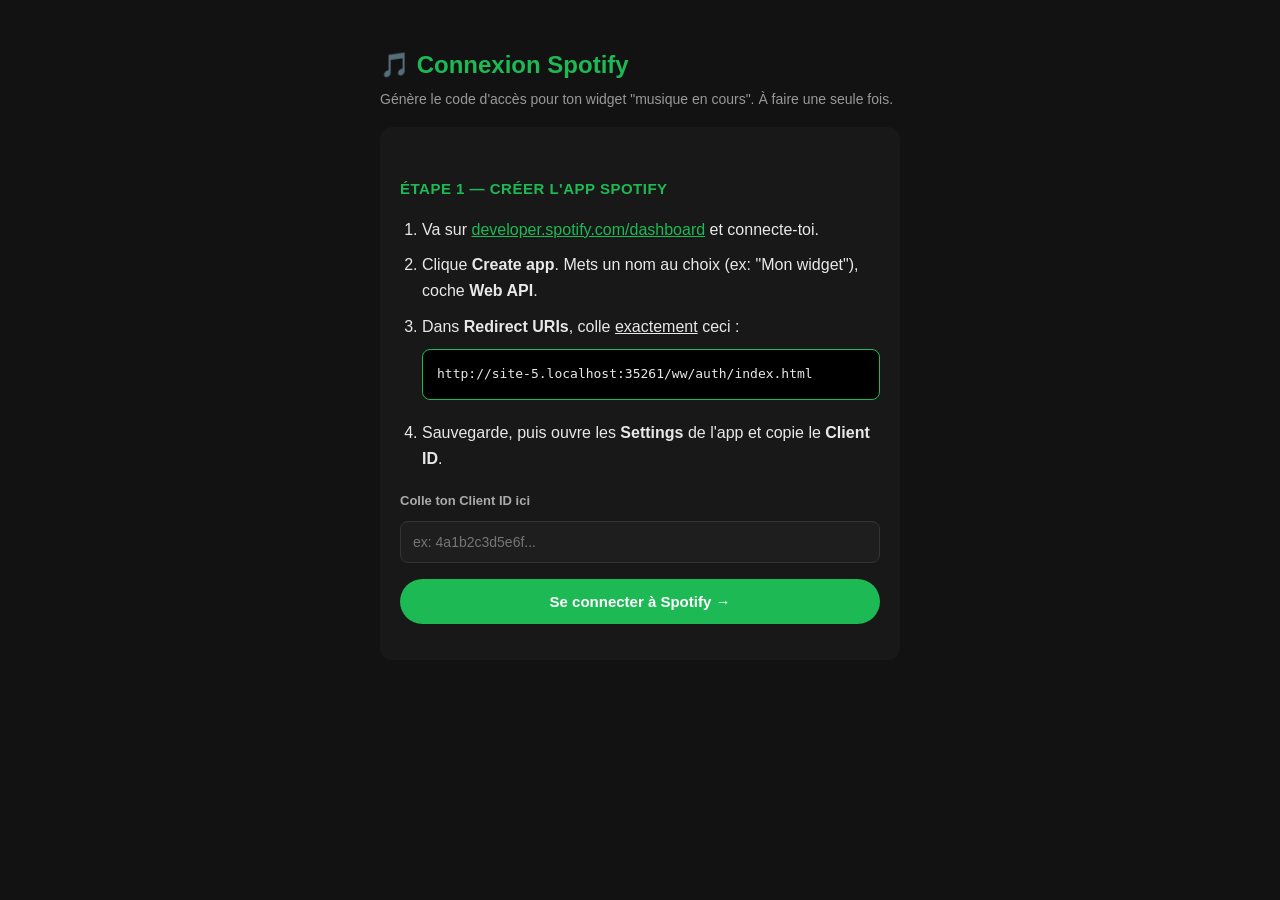
==== ww/auth/index.html @ da1f326f "ww" ====
<!DOCTYPE html>
<html lang="fr">
<head>
<meta charset="UTF-8">
<meta name="viewport" content="width=device-width, initial-scale=1.0">
<title>Connexion Spotify — Widget Musique</title>
<style>
  * { box-sizing: border-box; }
  body {
    font-family: -apple-system, "Segoe UI", Roboto, sans-serif;
    max-width: 560px;
    margin: 0 auto;
    padding: 30px 20px 60px;
    background: #121212;
    color: #e8e8e8;
    line-height: 1.6;
  }
  h1 { color: #1db954; font-size: 24px; margin-bottom: 4px; }
  .sub { color: #999; margin-top: 0; font-size: 14px; }
  h2 { font-size: 15px; margin-top: 30px; color: #1db954; text-transform: uppercase; letter-spacing: 0.5px; }
  input {
    width: 100%;
    padding: 12px;
    margin: 8px 0 16px;
    border-radius: 8px;
    border: 1px solid #333;
    background: #1e1e1e;
    color: #fff;
    font-size: 14px;
  }
  input:focus { outline: none; border-color: #1db954; }
  button {
    background: #1db954;
    color: #fff;
    border: none;
    padding: 14px 24px;
    border-radius: 999px;
    font-size: 15px;
    font-weight: 600;
    cursor: pointer;
    width: 100%;
  }
  button:hover { background: #1ed760; }
  button:disabled { background: #333; cursor: not-allowed; }
  .box {
    background: #000;
    border: 1px solid #1db954;
    border-radius: 8px;
    padding: 14px;
    margin: 10px 0 20px;
    word-break: break-all;
    font-family: monospace;
    font-size: 13px;
    position: relative;
  }
  .copy-btn {
    background: #1db954; color:#000; border:none; border-radius:6px;
    padding:6px 12px; font-size:12px; font-weight:700; cursor:pointer;
    width:auto; margin-top:8px;
  }
  .ok { color: #1db954; font-weight: 600; }
  .err { color: #ff5c5c; }
  code { background: #2a2a2a; padding: 2px 7px; border-radius: 4px; font-size: 13px; color:#1ed760; }
  ol { padding-left: 22px; }
  ol li { margin-bottom: 10px; }
  .step { display: none; }
  .step.active { display: block; }
  label { font-size: 13px; color: #aaa; font-weight: 600; }
  .hint { font-size: 13px; color: #888; margin-top: -8px; }
  .card { background:#181818; border-radius:12px; padding:20px; margin-top:16px; }
</style>
</head>
<body>

<h1>🎵 Connexion Spotify</h1>
<p class="sub">Génère le code d'accès pour ton widget "musique en cours". À faire une seule fois.</p>

<!-- ÉTAPE 1 -->
<div id="step1" class="step active">
  <div class="card">
    <h2>Étape 1 — Créer l'app Spotify</h2>
    <ol>
      <li>Va sur <a href="https://developer.spotify.com/dashboard" target="_blank" style="color:#1db954">developer.spotify.com/dashboard</a> et connecte-toi.</li>
      <li>Clique <strong>Create app</strong>. Mets un nom au choix (ex: "Mon widget"), coche <strong>Web API</strong>.</li>
      <li>Dans <strong>Redirect URIs</strong>, colle <u>exactement</u> ceci :
        <div class="box" id="redirect-uri-display"></div>
      </li>
      <li>Sauvegarde, puis ouvre les <strong>Settings</strong> de l'app et copie le <strong>Client ID</strong>.</li>
    </ol>

    <label>Colle ton Client ID ici</label>
    <input type="text" id="clientId" placeholder="ex: 4a1b2c3d5e6f..." autocomplete="off">
    <button onclick="startAuth()">Se connecter à Spotify →</button>
    <p id="err1" class="err"></p>
  </div>
</div>

<!-- ÉTAPE 2 -->
<div id="step2" class="step">
  <div class="card">
    <h2>Étape 2 — Ton code d'accès</h2>
    <div id="result"></div>
  </div>
</div>

<script>
const REDIRECT_URI = window.location.origin + window.location.pathname;
const SCOPES = "user-read-currently-playing user-read-playback-state";
const AUTH_ENDPOINT = "https://accounts.spotify.com/authorize";
const TOKEN_ENDPOINT = "https://accounts.spotify.com/api/token";

document.getElementById("redirect-uri-display").textContent = REDIRECT_URI;

function randomString(len) {
  const chars = "ABCDEFGHIJKLMNOPQRSTUVWXYZabcdefghijklmnopqrstuvwxyz0123456789-._~";
  let s = "";
  const arr = new Uint8Array(len);
  crypto.getRandomValues(arr);
  arr.forEach(v => s += chars[v % chars.length]);
  return s;
}
async function sha256(plain) {
  return await crypto.subtle.digest("SHA-256", new TextEncoder().encode(plain));
}
function base64url(buffer) {
  let str = "";
  new Uint8Array(buffer).forEach(b => str += String.fromCharCode(b));
  return btoa(str).replace(/\+/g, "-").replace(/\//g, "_").replace(/=+$/, "");
}

async function startAuth() {
  const clientId = document.getElementById("clientId").value.trim();
  if (!clientId) { document.getElementById("err1").textContent = "Colle ton Client ID d'abord."; return; }

  const verifier = randomString(64);
  const challenge = base64url(await sha256(verifier));
  localStorage.setItem("pkce_verifier", verifier);
  localStorage.setItem("client_id", clientId);

  const params = new URLSearchParams({
    client_id: clientId,
    response_type: "code",
    redirect_uri: REDIRECT_URI,
    scope: SCOPES,
    code_challenge_method: "S256",
    code_challenge: challenge,
  });
  window.location.href = AUTH_ENDPOINT + "?" + params.toString();
}

async function handleRedirect() {
  const params = new URLSearchParams(window.location.search);
  const code = params.get("code");
  const error = params.get("error");
  if (error) { showStep2(); showResult(false, "Autorisation refusée : " + error); return; }
  if (!code) return;

  showStep2();
  document.getElementById("result").innerHTML = "<p>⏳ Échange en cours...</p>";

  const verifier = localStorage.getItem("pkce_verifier");
  const clientId = localStorage.getItem("client_id");

  try {
    const res = await fetch(TOKEN_ENDPOINT, {
      method: "POST",
      headers: { "Content-Type": "application/x-www-form-urlencoded" },
      body: new URLSearchParams({
        client_id: clientId,
        grant_type: "authorization_code",
        code: code,
        redirect_uri: REDIRECT_URI,
        code_verifier: verifier,
      }),
    });
    const data = await res.json();
    if (data.refresh_token) showResult(true, data.refresh_token, clientId);
    else showResult(false, "Réponse Spotify : " + JSON.stringify(data));
  } catch (e) {
    showResult(false, "Erreur réseau : " + e.message);
  }
  window.history.replaceState({}, document.title, REDIRECT_URI);
}

function showStep2() {
  document.getElementById("step1").classList.remove("active");
  document.getElementById("step2").classList.add("active");
}

function showResult(ok, content, clientId) {
  const el = document.getElementById("result");
  if (ok) {
    el.innerHTML = `
      <p class="ok">✅ Connexion réussie ! Copie ces deux valeurs dans les Fields du widget StreamElements :</p>
      <label>Client ID</label>
      <div class="box" id="ci">${clientId}</div>
      <button class="copy-btn" onclick="copyText('${clientId}')">Copier le Client ID</button>
      <label style="display:block; margin-top:16px;">Refresh Token</label>
      <div class="box" id="rt">${content}</div>
      <button class="copy-btn" onclick="copyText('${content}')">Copier le Refresh Token</button>
      <p class="hint" style="margin-top:20px;">🔒 Garde ces valeurs privées, ne partage pas cette page ni l'URL de ton overlay publiquement.</p>
    `;
  } else {
    el.innerHTML = `<p class="err">❌ ${content}</p>
      <p class="hint">Vérifie que la Redirect URI dans le dashboard Spotify correspond EXACTEMENT à :</p>
      <div class="box">${REDIRECT_URI}</div>
      <button class="copy-btn" onclick="location.href=REDIRECT_URI">Réessayer</button>`;
  }
}

function copyText(t) {
  navigator.clipboard.writeText(t).then(() => alert("Copié !"));
}

handleRedirect();
</script>

</body>
</html>
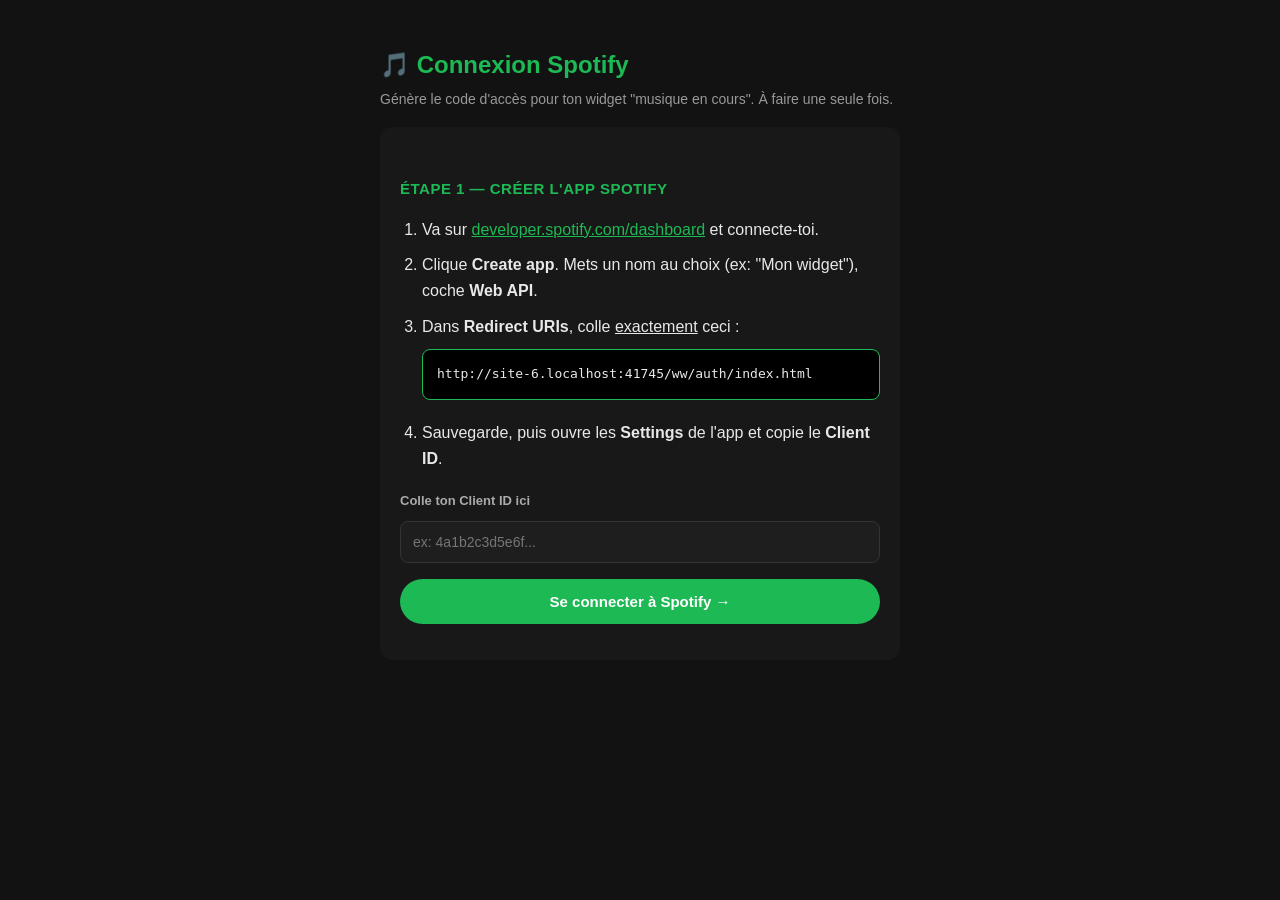
==== commit c3399fb0: "final w" ====
--- a/ww/auth/index.html
+++ b/ww/auth/index.html
@@ -3,7 +3,7 @@
 <head>
 <meta charset="UTF-8">
 <meta name="viewport" content="width=device-width, initial-scale=1.0">
-<title>Connexion Spotify — Widget Musique</title>
+<title>Autorisation Spotify pour le Widget</title>
 <style>
   * { box-sizing: border-box; }
   body {
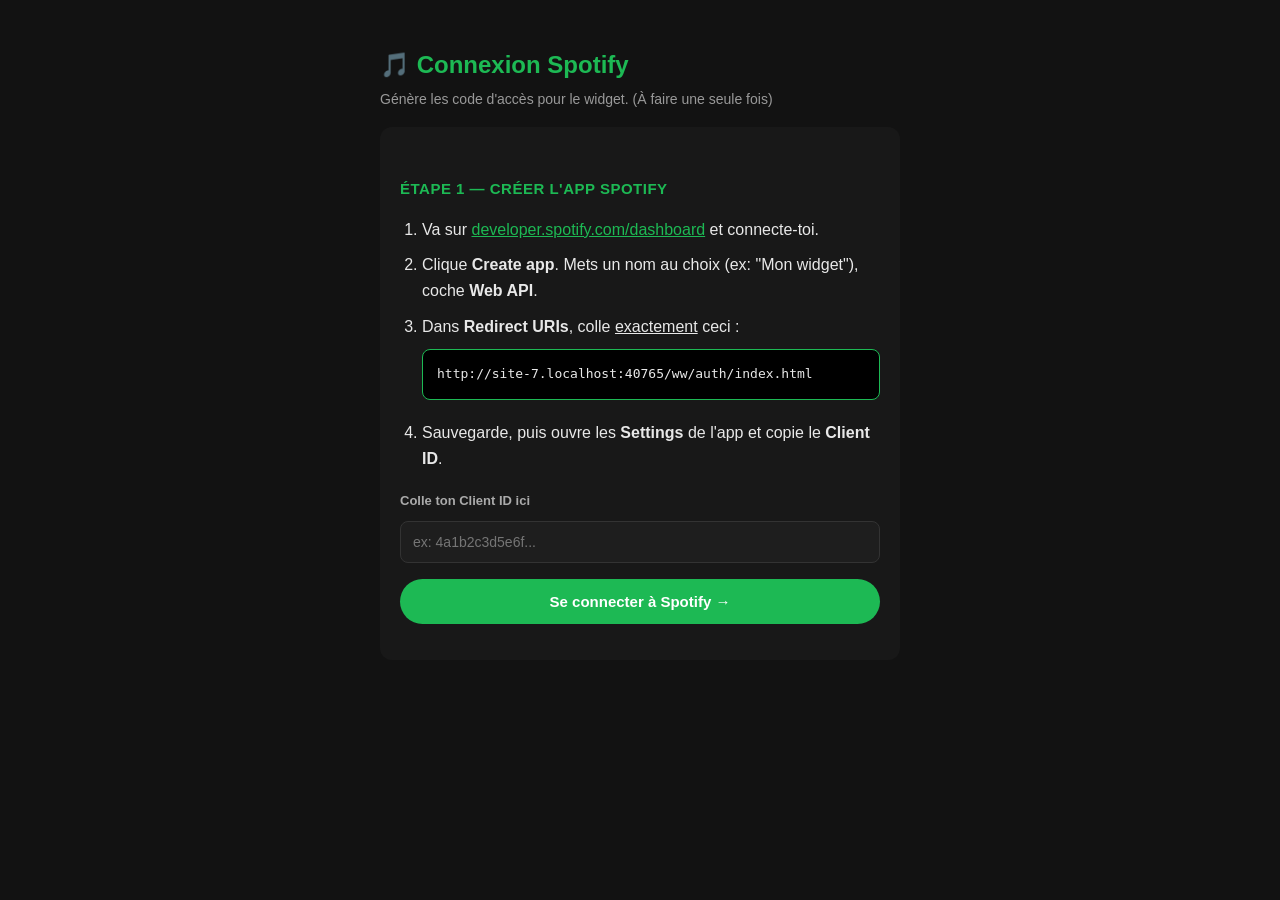
==== commit 9e976c08: "w" ====
--- a/ww/auth/index.html
+++ b/ww/auth/index.html
@@ -73,7 +73,7 @@
 <body>
 
 <h1>🎵 Connexion Spotify</h1>
-<p class="sub">Génère le code d'accès pour ton widget "musique en cours". À faire une seule fois.</p>
+<p class="sub">Génère les code d'accès pour le widget. (À faire une seule fois)</p>
 
 <!-- ÉTAPE 1 -->
 <div id="step1" class="step active">
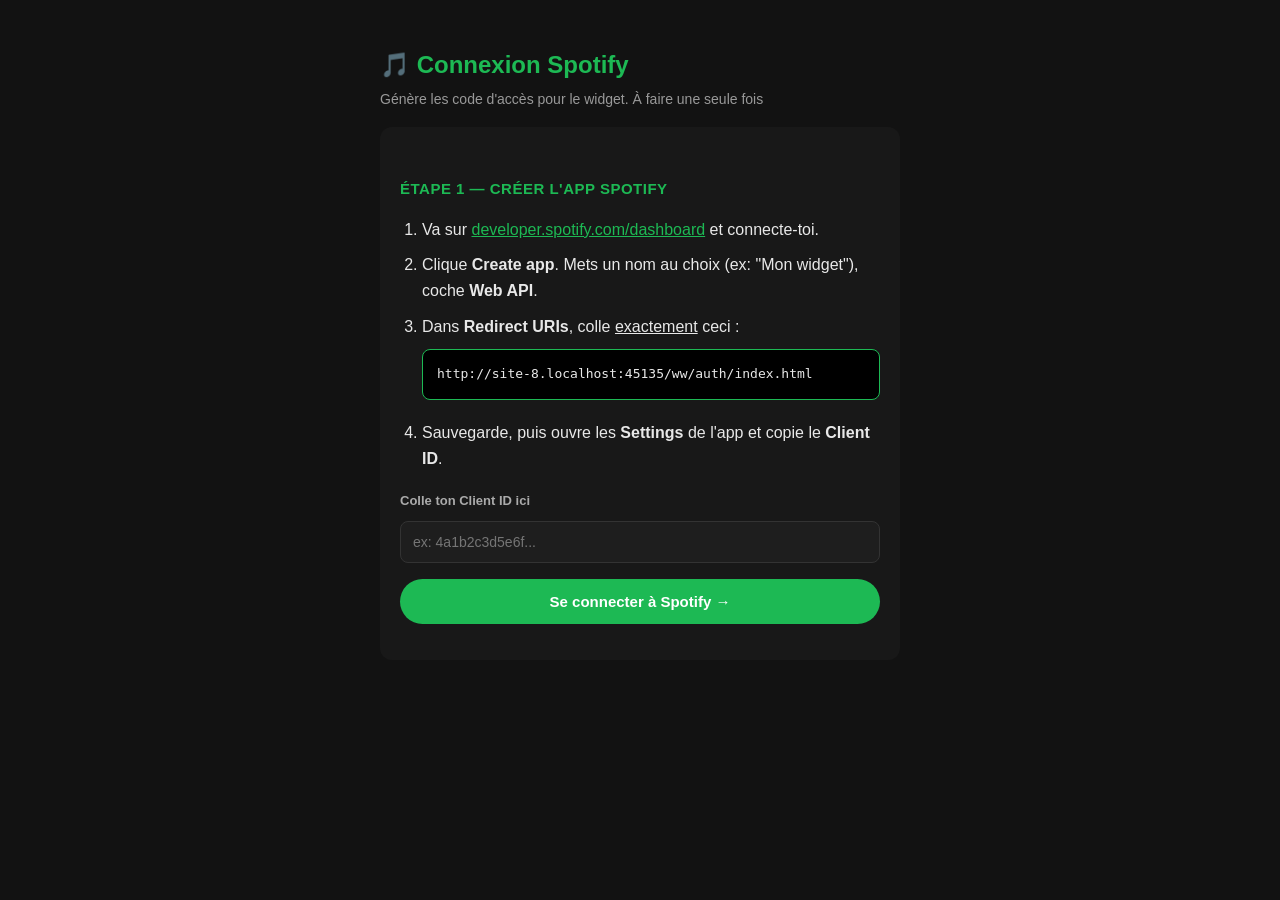
==== commit 8c03f2d1: "w" ====
--- a/ww/auth/index.html
+++ b/ww/auth/index.html
@@ -73,7 +73,7 @@
 <body>
 
 <h1>🎵 Connexion Spotify</h1>
-<p class="sub">Génère les code d'accès pour le widget. (À faire une seule fois)</p>
+<p class="sub">Génère les code d'accès pour le widget. À faire une seule fois</p>
 
 <!-- ÉTAPE 1 -->
 <div id="step1" class="step active">
